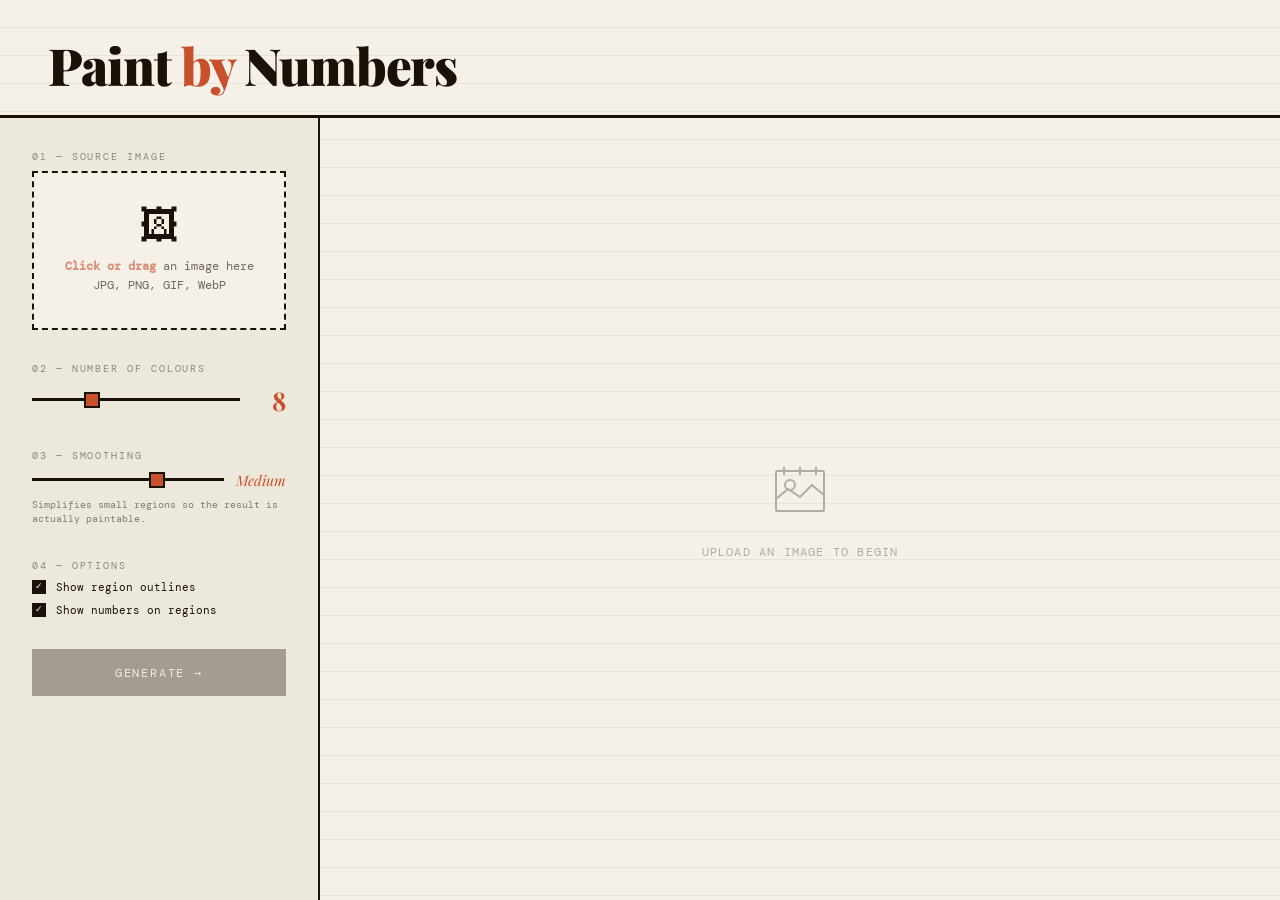
==== index.html @ 58e9f26d "push" ====
<!DOCTYPE html>
<html lang="en">
<head>
<meta charset="UTF-8">
<meta name="viewport" content="width=device-width, initial-scale=1.0">
<title>Paint by Numbers</title>
<link rel="stylesheet" href="style.css">
</head>
<body>

<header>
  <h1>Paint <em>by</em> Numbers</h1>
</header>

<div class="layout">

  <!-- Left panel -->
  <aside class="panel">

    <div>
      <div class="section-label">01 — Source image</div>
      <div class="upload-zone" id="uploadZone">
        <input type="file" id="fileInput" accept="image/*">
        <span class="upload-icon">🖼</span>
        <p><strong>Click or drag</strong> an image here<br>JPG, PNG, GIF, WebP</p>
        <img class="thumb-preview" id="thumbPreview" alt="">
      </div>
    </div>

    <div>
      <div class="section-label">02 — Number of colours</div>
      <div class="slider-row">
        <input type="range" id="colourSlider" min="2" max="24" value="8" step="1">
        <span class="colour-count" id="colourCountDisplay">8</span>
      </div>
    </div>

    <div>
      <div class="section-label">03 — Smoothing</div>
      <div class="slider-row">
        <input type="range" id="smoothSlider" min="0" max="3" value="2" step="1">
        <span class="smooth-label" id="smoothLabelDisplay">Medium</span>
      </div>
      <p class="hint">Simplifies small regions so the result is actually paintable.</p>
    </div>

    <div>
      <div class="section-label">04 — Options</div>
      <div class="options-stack">
        <label class="option-row">
          <input type="checkbox" id="optOutlines" checked>
          Show region outlines
        </label>
        <label class="option-row">
          <input type="checkbox" id="optNumbers" checked>
          Show numbers on regions
        </label>
      </div>
    </div>

    <button class="btn" id="generateBtn" disabled>Generate →</button>

    <div id="paletteSection" style="display:none">
      <div class="section-label">05 — Colour palette</div>
      <div class="palette-list" id="paletteList"></div>
    </div>

  </aside>

  <!-- Canvas area -->
  <main class="canvas-area" id="canvasArea">

    <div class="empty-state" id="emptyState">
      <svg viewBox="0 0 64 64" fill="none" xmlns="http://www.w3.org/2000/svg">
        <rect x="8" y="12" width="48" height="40" rx="1" stroke="currentColor" stroke-width="2"/>
        <circle cx="22" cy="26" r="5" stroke="currentColor" stroke-width="2"/>
        <path d="M8 40 L20 30 L32 38 L44 26 L56 36" stroke="currentColor" stroke-width="2"/>
        <line x1="16" y1="8" x2="16" y2="16" stroke="currentColor" stroke-width="2"/>
        <line x1="32" y1="8" x2="32" y2="16" stroke="currentColor" stroke-width="2"/>
        <line x1="48" y1="8" x2="48" y2="16" stroke="currentColor" stroke-width="2"/>
      </svg>
      <p>Upload an image to begin</p>
    </div>

    <div class="progress-bar-wrap" id="progressWrap" style="display:none">
      <div class="progress-label" id="progressLabel">Processing…</div>
      <div class="progress-track progress-indeterminate" id="progressTrack">
        <div class="progress-fill" id="progressFill"></div>
      </div>
    </div>

    <div class="canvas-toolbar" id="toolbar" style="display:none">
      <!-- Painted / unpainted toggle -->
      <label class="toggle-pill" title="Toggle between painted preview and blank paint-by-numbers template">
        <input type="checkbox" id="previewToggle" checked>
        <span class="pill-track">
          <span class="pill-thumb"></span>
        </span>
        <span class="pill-labels">
          <span class="pill-option" data-state="off">Blank</span>
          <span class="pill-sep">/</span>
          <span class="pill-option" data-state="on">Painted</span>
        </span>
      </label>
      <div class="toolbar-spacer"></div>
      <button class="btn-sm" id="downloadBtn">↓ Download PNG</button>
    </div>

    <div class="output-wrapper" id="outputWrapper" style="display:none">
      <canvas id="outputCanvas"></canvas>
    </div>

  </main>
</div>

<!-- Hidden working canvas -->
<canvas id="workCanvas" style="display:none"></canvas>

<script src="app.js"></script>
</body>
</html>
---- style.css ----
@import url('https://fonts.googleapis.com/css2?family=DM+Mono:wght@300;400;500&family=Playfair+Display:wght@400;700;900&display=swap');

*, *::before, *::after { box-sizing: border-box; margin: 0; padding: 0; }

:root {
  --ink: #1a1208;
  --paper: #f5f0e8;
  --cream: #ede8dc;
  --accent: #c8502a;
  --accent2: #4a7c59;
  --light-rule: #d4cec0;
  --shadow: rgba(26,18,8,0.12);
}

body {
  background: var(--paper);
  color: var(--ink);
  font-family: 'DM Mono', monospace;
  min-height: 100vh;
  display: flex;
  flex-direction: column;
}

/* Ruled paper lines */
body::before {
  content: '';
  position: fixed;
  inset: 0;
  background-image: repeating-linear-gradient(
    transparent,
    transparent 27px,
    var(--light-rule) 27px,
    var(--light-rule) 28px
  );
  pointer-events: none;
  z-index: 0;
  opacity: 0.4;
}

header {
  position: relative;
  z-index: 1;
  padding: 2.5rem 3rem 1.5rem;
  border-bottom: 3px solid var(--ink);
  display: flex;
  align-items: baseline;
  gap: 1.5rem;
}

header h1 {
  font-family: 'Playfair Display', serif;
  font-size: clamp(2rem, 4vw, 3.2rem);
  font-weight: 900;
  letter-spacing: -0.02em;
  line-height: 1;
}

header h1 em {
  font-style: normal;
  color: var(--accent);
}

header span {
  font-size: 0.7rem;
  letter-spacing: 0.15em;
  text-transform: uppercase;
  opacity: 0.5;
  padding-bottom: 0.3em;
}

.layout {
  position: relative;
  z-index: 1;
  display: grid;
  grid-template-columns: 320px 1fr;
  gap: 0;
  flex: 1;
}

/* Left panel */
.panel {
  border-right: 2px solid var(--ink);
  padding: 2rem;
  display: flex;
  flex-direction: column;
  gap: 2rem;
  background: var(--cream);
}

.section-label {
  font-size: 0.6rem;
  letter-spacing: 0.2em;
  text-transform: uppercase;
  opacity: 0.45;
  margin-bottom: 0.5rem;
}

/* Upload zone */
.upload-zone {
  border: 2px dashed var(--ink);
  border-radius: 0;
  padding: 2rem 1rem;
  text-align: center;
  cursor: pointer;
  transition: background 0.2s, border-color 0.2s;
  position: relative;
  background: var(--paper);
}
.upload-zone:hover, .upload-zone.drag-over {
  background: #fff;
  border-color: var(--accent);
}
.upload-zone input { display: none; }

.upload-icon {
  display: block;
  font-size: 2.5rem;
  margin-bottom: 0.75rem;
  line-height: 1;
}
.upload-zone p {
  font-size: 0.75rem;
  line-height: 1.6;
  opacity: 0.6;
}
.upload-zone p strong { opacity: 1; color: var(--accent); }

.thumb-preview {
  width: 100%;
  max-height: 150px;
  object-fit: contain;
  margin-top: 0.75rem;
  display: none;
  border: 1px solid var(--light-rule);
}

/* Slider */
.slider-row {
  display: flex;
  align-items: center;
  gap: 0.75rem;
  margin-top: 0.5rem;
}
.slider-row input[type=range] {
  flex: 1;
  -webkit-appearance: none;
  appearance: none;
  height: 3px;
  background: var(--ink);
  outline: none;
  cursor: pointer;
}
.slider-row input[type=range]::-webkit-slider-thumb {
  -webkit-appearance: none;
  appearance: none;
  width: 16px;
  height: 16px;
  background: var(--accent);
  border: 2px solid var(--ink);
  cursor: pointer;
  border-radius: 0;
}
.slider-row input[type=range]::-moz-range-thumb {
  width: 16px;
  height: 16px;
  background: var(--accent);
  border: 2px solid var(--ink);
  cursor: pointer;
  border-radius: 0;
}
.colour-count {
  font-family: 'Playfair Display', serif;
  font-size: 1.6rem;
  font-weight: 700;
  min-width: 2ch;
  text-align: right;
  color: var(--accent);
}

.smooth-label {
  font-family: 'Playfair Display', serif;
  font-style: italic;
  font-size: 0.9rem;
  font-weight: 400;
  min-width: 5ch;
  text-align: right;
  color: var(--accent);
}

.hint {
  font-size: 0.65rem;
  opacity: 0.5;
  margin-top: 0.5rem;
  line-height: 1.4;
}

/* Buttons */
.btn {
  font-family: 'DM Mono', monospace;
  font-size: 0.75rem;
  letter-spacing: 0.15em;
  text-transform: uppercase;
  border: 2px solid var(--ink);
  background: var(--ink);
  color: var(--paper);
  padding: 0.85rem 1.5rem;
  cursor: pointer;
  transition: background 0.15s, color 0.15s, transform 0.1s;
  width: 100%;
}
.btn:hover:not(:disabled) {
  background: var(--accent);
  border-color: var(--accent);
  transform: translateY(-1px);
}
.btn:disabled { opacity: 0.35; cursor: not-allowed; }

/* Options */
.options-stack {
  display: flex;
  flex-direction: column;
  gap: 0.6rem;
}
.option-row {
  display: flex;
  align-items: center;
  gap: 0.6rem;
  font-size: 0.7rem;
  cursor: pointer;
  user-select: none;
}
.option-row input[type=checkbox] {
  -webkit-appearance: none;
  appearance: none;
  width: 14px; height: 14px;
  border: 2px solid var(--ink);
  background: var(--paper);
  cursor: pointer;
  position: relative;
  flex-shrink: 0;
}
.option-row input[type=checkbox]:checked {
  background: var(--ink);
}
.option-row input[type=checkbox]:checked::after {
  content: '✓';
  position: absolute;
  color: var(--paper);
  font-size: 9px;
  top: -1px; left: 1px;
}

/* Colour palette list */
.palette-list {
  display: flex;
  flex-direction: column;
  gap: 0.5rem;
}
.palette-entry {
  display: flex;
  align-items: center;
  gap: 0.75rem;
  font-size: 0.7rem;
  animation: fadeIn 0.3s ease both;
}
@keyframes fadeIn {
  from { opacity: 0; transform: translateX(-6px); }
  to   { opacity: 1; transform: none; }
}

.swatch {
  width: 28px; height: 28px;
  border: 2px solid var(--ink);
  flex-shrink: 0;
}
.palette-num {
  font-family: 'Playfair Display', serif;
  font-weight: 700;
  font-size: 1.1rem;
  min-width: 1.4ch;
  color: var(--accent);
}
.palette-hex {
  opacity: 0.55;
  font-size: 0.65rem;
}

/* Main canvas area */
.canvas-area {
  padding: 2rem;
  display: flex;
  flex-direction: column;
  align-items: center;
  justify-content: flex-start;
  gap: 1.5rem;
  min-height: 0;
  overflow: auto;
}

.empty-state {
  margin: auto;
  text-align: center;
  opacity: 0.3;
}
.empty-state svg { width: 64px; height: 64px; margin-bottom: 1rem; }
.empty-state p {
  font-size: 0.75rem;
  letter-spacing: 0.1em;
  text-transform: uppercase;
}

.output-wrapper {
  position: relative;
  display: inline-block;
  max-width: 100%;
}

#outputCanvas {
  display: block;
  max-width: 100%;
  border: 2px solid var(--ink);
  box-shadow: 6px 6px 0 var(--shadow);
  image-rendering: pixelated;
}

/* Toolbar above the canvas */
.canvas-toolbar {
  display: flex;
  align-items: center;
  gap: 1rem;
  align-self: stretch;
}

.toolbar-spacer { flex: 1; }

.btn-sm {
  font-family: 'DM Mono', monospace;
  font-size: 0.65rem;
  letter-spacing: 0.1em;
  text-transform: uppercase;
  border: 2px solid var(--ink);
  background: transparent;
  color: var(--ink);
  padding: 0.5rem 0.9rem;
  cursor: pointer;
  transition: background 0.15s, color 0.15s;
}
.btn-sm:hover { background: var(--ink); color: var(--paper); }

/* Painted / blank toggle — a dual-labeled pill switch */
.toggle-pill {
  display: inline-flex;
  align-items: center;
  gap: 0.7rem;
  cursor: pointer;
  user-select: none;
}
.toggle-pill input[type=checkbox] {
  position: absolute;
  opacity: 0;
  pointer-events: none;
}

.pill-track {
  position: relative;
  width: 44px;
  height: 22px;
  background: var(--paper);
  border: 2px solid var(--ink);
  transition: background 0.2s;
  flex-shrink: 0;
}
.pill-thumb {
  position: absolute;
  top: 2px;
  left: 2px;
  width: 14px;
  height: 14px;
  background: var(--ink);
  transition: transform 0.2s cubic-bezier(0.4, 0, 0.2, 1), background 0.2s;
}
.toggle-pill input:checked + .pill-track {
  background: var(--accent);
}
.toggle-pill input:checked + .pill-track .pill-thumb {
  transform: translateX(22px);
  background: var(--paper);
}

.pill-labels {
  display: inline-flex;
  gap: 0.35rem;
  font-size: 0.65rem;
  letter-spacing: 0.1em;
  text-transform: uppercase;
  align-items: baseline;
}
.pill-option {
  opacity: 0.3;
  transition: opacity 0.2s, color 0.2s;
}
.pill-sep { opacity: 0.2; }

.toggle-pill input:not(:checked) ~ .pill-labels .pill-option[data-state="off"],
.toggle-pill input:checked ~ .pill-labels .pill-option[data-state="on"] {
  opacity: 1;
  color: var(--accent);
  font-weight: 500;
}

/* Progress bar */
.progress-bar-wrap {
  width: 100%;
  max-width: 400px;
  margin: auto;
  text-align: center;
}
.progress-label {
  font-size: 0.7rem;
  letter-spacing: 0.1em;
  text-transform: uppercase;
  margin-bottom: 0.75rem;
  opacity: 0.6;
}
.progress-track {
  height: 3px;
  background: var(--light-rule);
  position: relative;
  overflow: hidden;
}
.progress-fill {
  height: 100%;
  background: var(--accent);
  width: 0%;
  transition: width 0.1s;
}
.progress-indeterminate .progress-fill {
  width: 40% !important;
  animation: slide 1s linear infinite;
}
@keyframes slide {
  from { transform: translateX(-150%); }
  to   { transform: translateX(350%); }
}

/* Responsive */
@media (max-width: 700px) {
  .layout { grid-template-columns: 1fr; }
  .panel {
    border-right: none;
    border-bottom: 2px solid var(--ink);
  }
  header { padding: 1.5rem; }
}
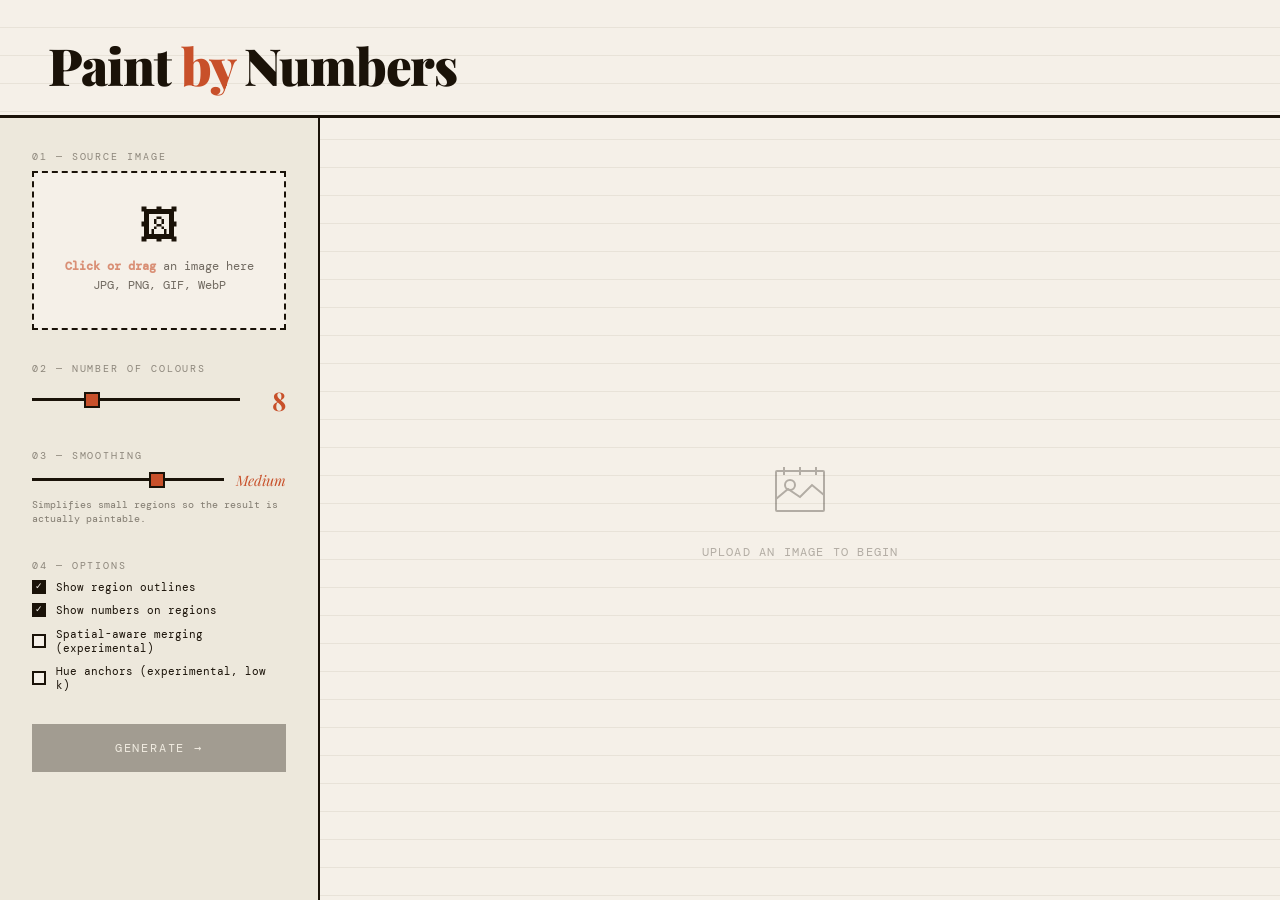
==== commit 6d38d4b0: "experimental shit" ====
--- a/index.html
+++ b/index.html
@@ -54,6 +54,14 @@
         <label class="option-row">
           <input type="checkbox" id="optNumbers" checked>
           Show numbers on regions
+        </label>
+        <label class="option-row">
+          <input type="checkbox" id="optSpatialMerge">
+          Spatial-aware merging (experimental)
+        </label>
+        <label class="option-row">
+          <input type="checkbox" id="optHueAnchors">
+          Hue anchors (experimental, low k)
         </label>
       </div>
     </div>
--- a/style.css
+++ b/style.css
@@ -262,6 +262,23 @@
   gap: 0.75rem;
   font-size: 0.7rem;
   animation: fadeIn 0.3s ease both;
+  cursor: pointer;
+  padding: 0.3rem 0.4rem;
+  margin: -0.3rem -0.4rem;
+  transition: background 0.15s, opacity 0.15s;
+}
+.palette-entry:hover {
+  background: rgba(26, 18, 8, 0.05);
+}
+.palette-entry.dimmed {
+  opacity: 0.35;
+}
+.palette-entry.selected {
+  background: rgba(200, 80, 42, 0.08);
+}
+.palette-entry.selected .swatch {
+  outline: 2px solid var(--accent);
+  outline-offset: 2px;
 }
 @keyframes fadeIn {
   from { opacity: 0; transform: translateX(-6px); }
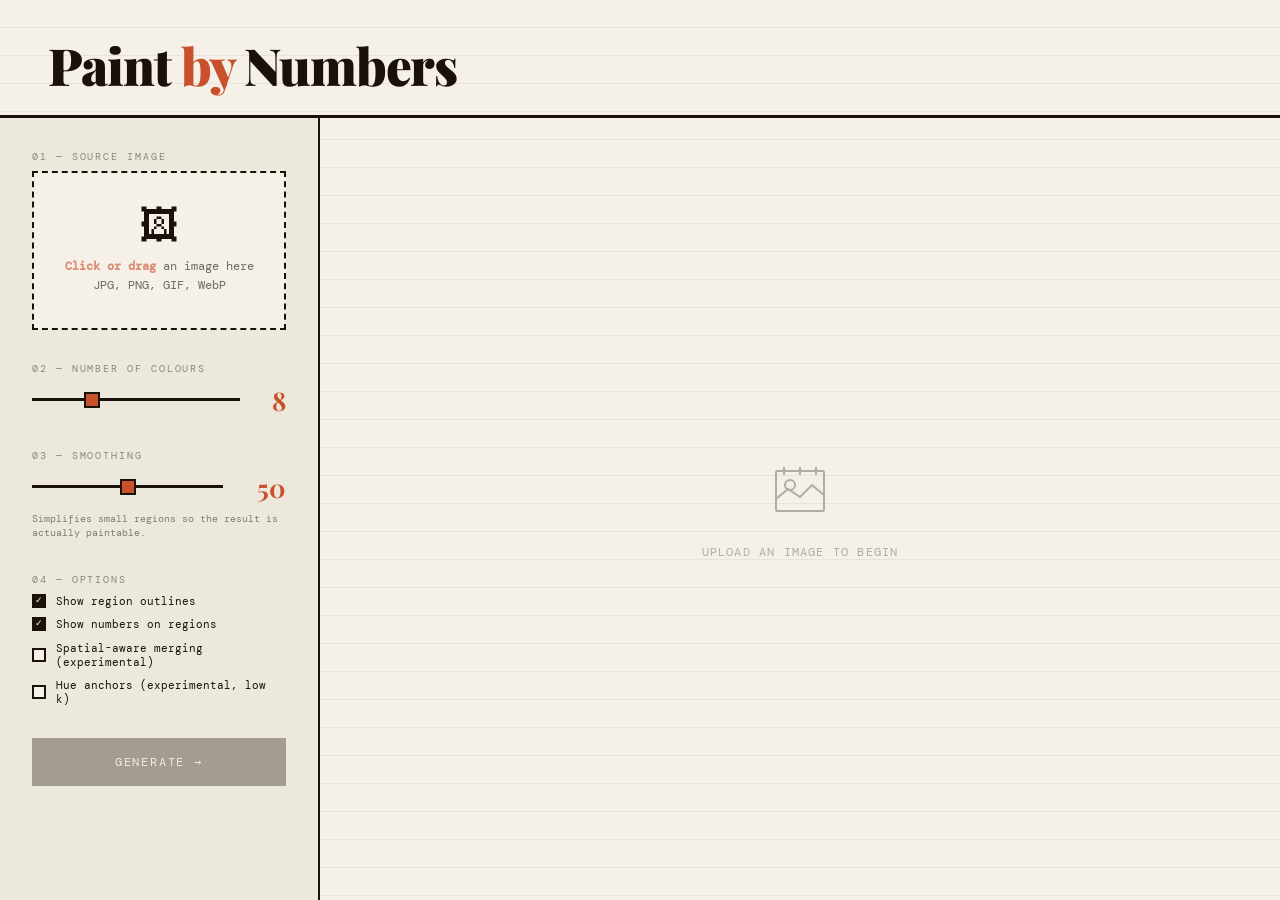
==== commit de5229a7: "more changes unclear if good" ====
--- a/index.html
+++ b/index.html
@@ -38,8 +38,8 @@
     <div>
       <div class="section-label">03 — Smoothing</div>
       <div class="slider-row">
-        <input type="range" id="smoothSlider" min="0" max="3" value="2" step="1">
-        <span class="smooth-label" id="smoothLabelDisplay">Medium</span>
+        <input type="range" id="smoothSlider" min="0" max="100" value="50" step="1">
+        <span class="smooth-label" id="smoothLabelDisplay">50</span>
       </div>
       <p class="hint">Simplifies small regions so the result is actually paintable.</p>
     </div>
--- a/style.css
+++ b/style.css
@@ -179,10 +179,9 @@
 
 .smooth-label {
   font-family: 'Playfair Display', serif;
-  font-style: italic;
-  font-size: 0.9rem;
-  font-weight: 400;
-  min-width: 5ch;
+  font-size: 1.6rem;
+  font-weight: 700;
+  min-width: 3ch;
   text-align: right;
   color: var(--accent);
 }
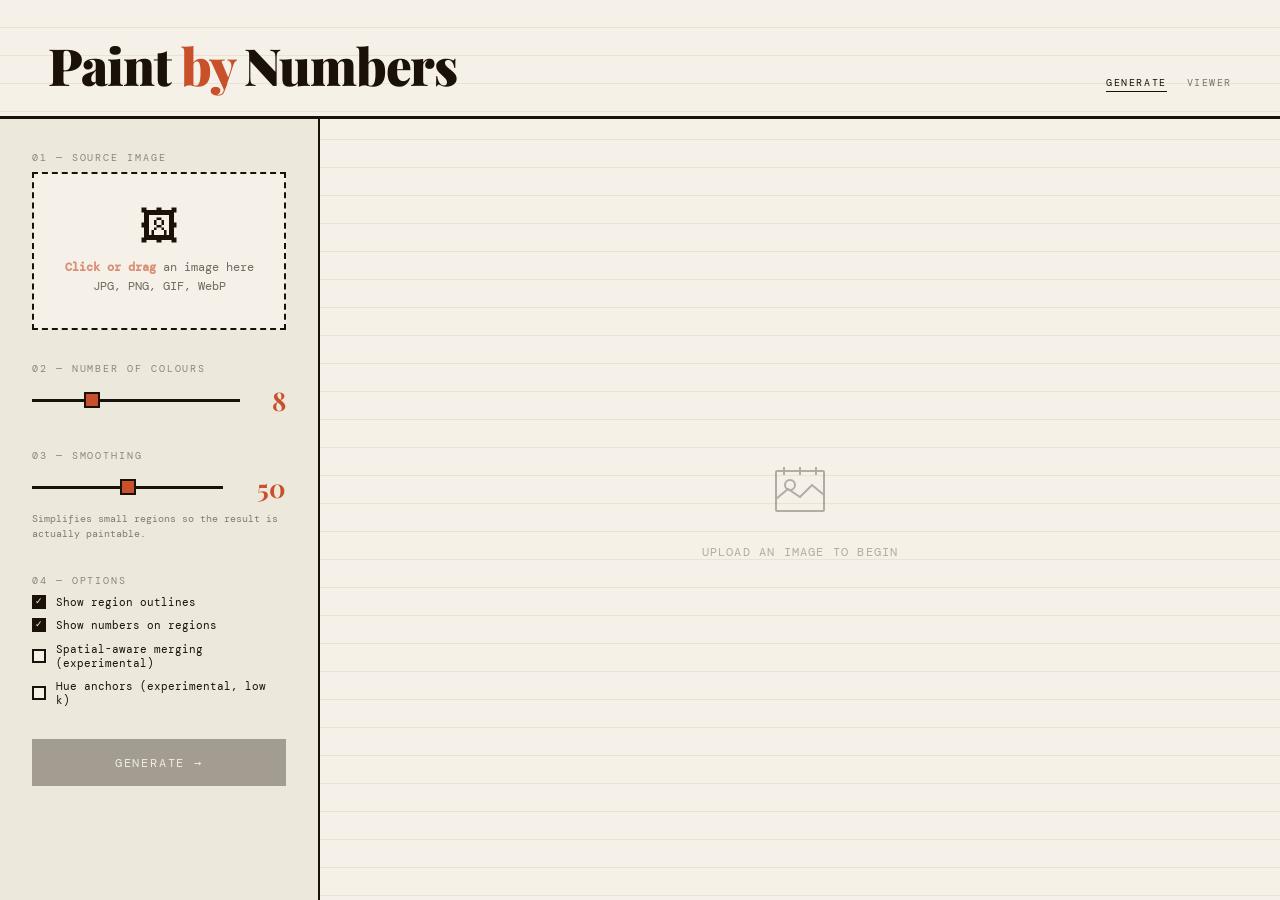
==== commit c474e2b4: "add viewer" ====
--- a/index.html
+++ b/index.html
@@ -10,6 +10,10 @@
 
 <header>
   <h1>Paint <em>by</em> Numbers</h1>
+  <nav class="nav-links">
+    <a href="index.html" class="active">Generate</a>
+    <a href="viewer.html">Viewer</a>
+  </nav>
 </header>
 
 <div class="layout">
--- a/style.css
+++ b/style.css
@@ -68,6 +68,26 @@
   padding-bottom: 0.3em;
 }
 
+/* Top-right nav linking the generate page and the viewer page */
+.nav-links {
+  margin-left: auto;
+  display: flex;
+  gap: 1.25rem;
+  font-size: 0.65rem;
+  letter-spacing: 0.15em;
+  text-transform: uppercase;
+}
+.nav-links a {
+  color: var(--ink);
+  text-decoration: none;
+  opacity: 0.55;
+  border-bottom: 1px solid transparent;
+  padding-bottom: 2px;
+  transition: opacity 0.15s, border-color 0.15s;
+}
+.nav-links a:hover { opacity: 1; border-bottom-color: var(--accent); }
+.nav-links a.active { opacity: 1; border-bottom-color: var(--ink); }
+
 .layout {
   position: relative;
   z-index: 1;
@@ -337,6 +357,7 @@
   border: 2px solid var(--ink);
   box-shadow: 6px 6px 0 var(--shadow);
   image-rendering: pixelated;
+  cursor: pointer;
 }
 
 /* Toolbar above the canvas */
